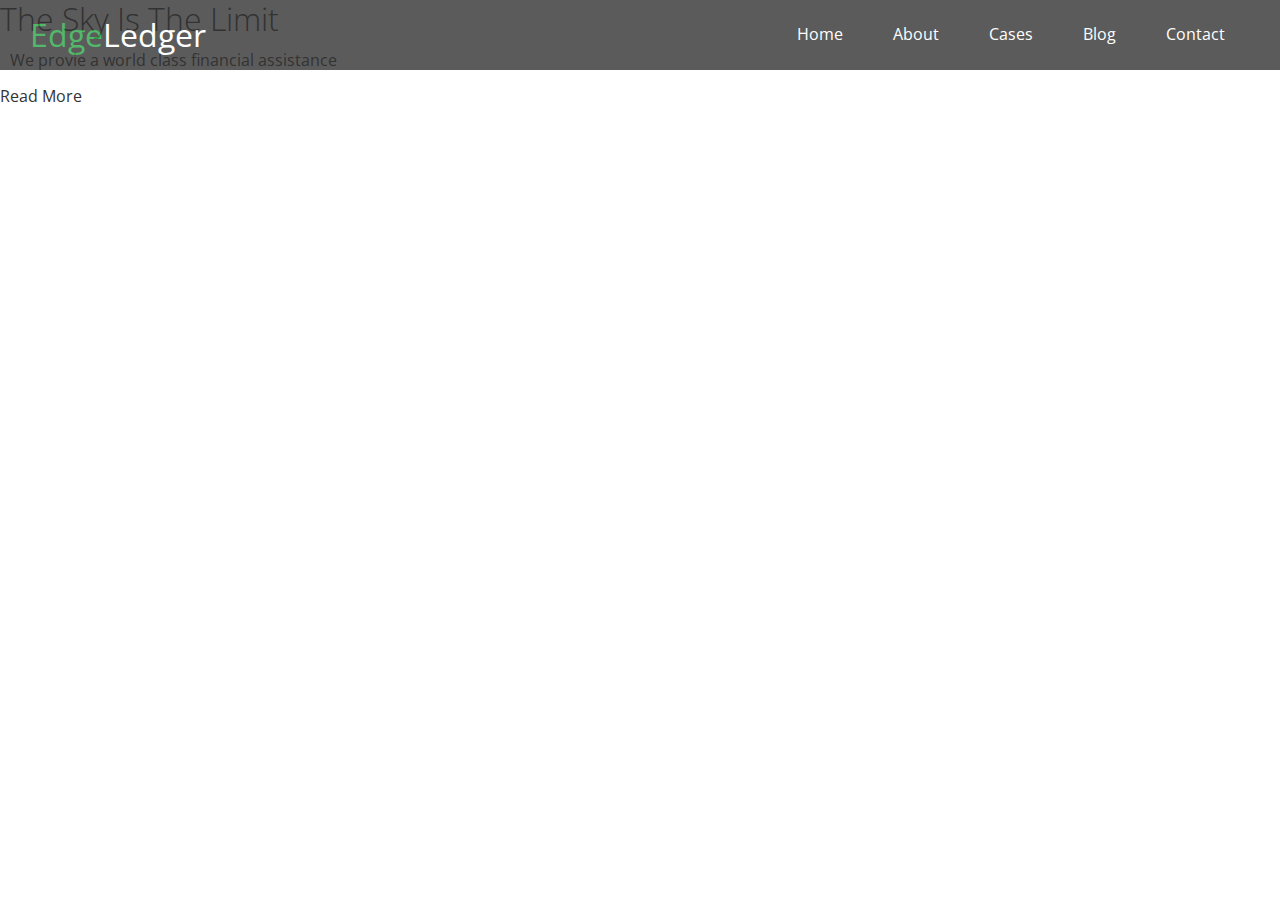
==== index.html @ d7281bcc "adds images and style for navbar" ====
<!DOCTYPE html>
<html lang="en">
  <head>
    <meta charset="UTF-8" />
    <meta name="viewport" content="width=device-width, initial-scale=1.0" />
    <link
      rel="stylesheet"
      href="https://cdnjs.cloudflare.com/ajax/libs/font-awesome/5.13.0/css/all.min.css"
      integrity="sha256-h20CPZ0QyXlBuAw7A+KluUYx/3pK+c7lYEpqLTlxjYQ="
      crossorigin="anonymous"
    />
    <link rel="stylesheet" href="css/utilities.css" />
    <link rel="stylesheet" href="css/style.css" />
    <title>Welcome To EDgeLedger</title>
  </head>
  <body id="home">
    <header class="hero">
      <div id="navbar" class="navbar">
        <h1 class="logo">
          <!-- Using span becuase it's inline elements -->
          <span class="text-primary"><i class="fas fa-book-open"></i> Edge</span
          >Ledger
        </h1>
        <nav>
          <ul>
            <li><a href="#home">Home</a></li>
            <li><a href="#about">About</a></li>
            <li><a href="#cases">Cases</a></li>
            <li><a href="#blog">Blog</a></li>
            <li><a href="#contact">Contact</a></li>
          </ul>
        </nav>
      </div>

      <div class="content">
        <h1>The Sky Is The Limit</h1>
        <p>We provie a world class financial assistance</p>
        <a href="about" class="btn"
          ><i class="fas fas fa-chevron-right"></i> Read More</a
        >
      </div>
    </header>
  </body>
</html>
---- css/utilities.css ----
/* Text Colors */
.text-primary {
  color: #28a745;
}

.text-secondary {
  color: #0284d0;
}
---- css/style.css ----
@import url('https://fonts.googleapis.com/css2?family=Open+Sans:wght@300;400&display=swap');

* {
  box-sizing: border-box;
  margin: 0;
  padding: 0;
}

body {
  font-family: 'Open Sans', sans-serif;
  background: #fff;
  color: #333;
  line-height: 1.6;
}

ul {
  list-style: none;
}

a {
  color: #333;
  text-decoration: none;
}

h1,
h2 {
  font-weight: 300;
  line-height: 1.2;
}

p {
  margin: 10px;
}

img {
  width: 100%;
}

/* Navabr */
.navbar .logo {
  font-weight: 400;
}

#navbar {
  display: flex;
  align-items: center;
  justify-content: space-between;
  position: fixed;
  top: 0;
  width: 100%;
  height: 70px;
  background: #333;
  color: #fff;
  opacity: 0.8;
  padding: 0 30px;
}

#navbar ul {
  display: flex;
  justify-content: space-evenly;
}

#navbar ul li a {
  color: #fff;
  /* Making spaces btween links */
  padding: 10px 20px;
  margin: 0 5px;
}

#navbar ul li a:hover {
  border-bottom: #28a745 2px solid;
}
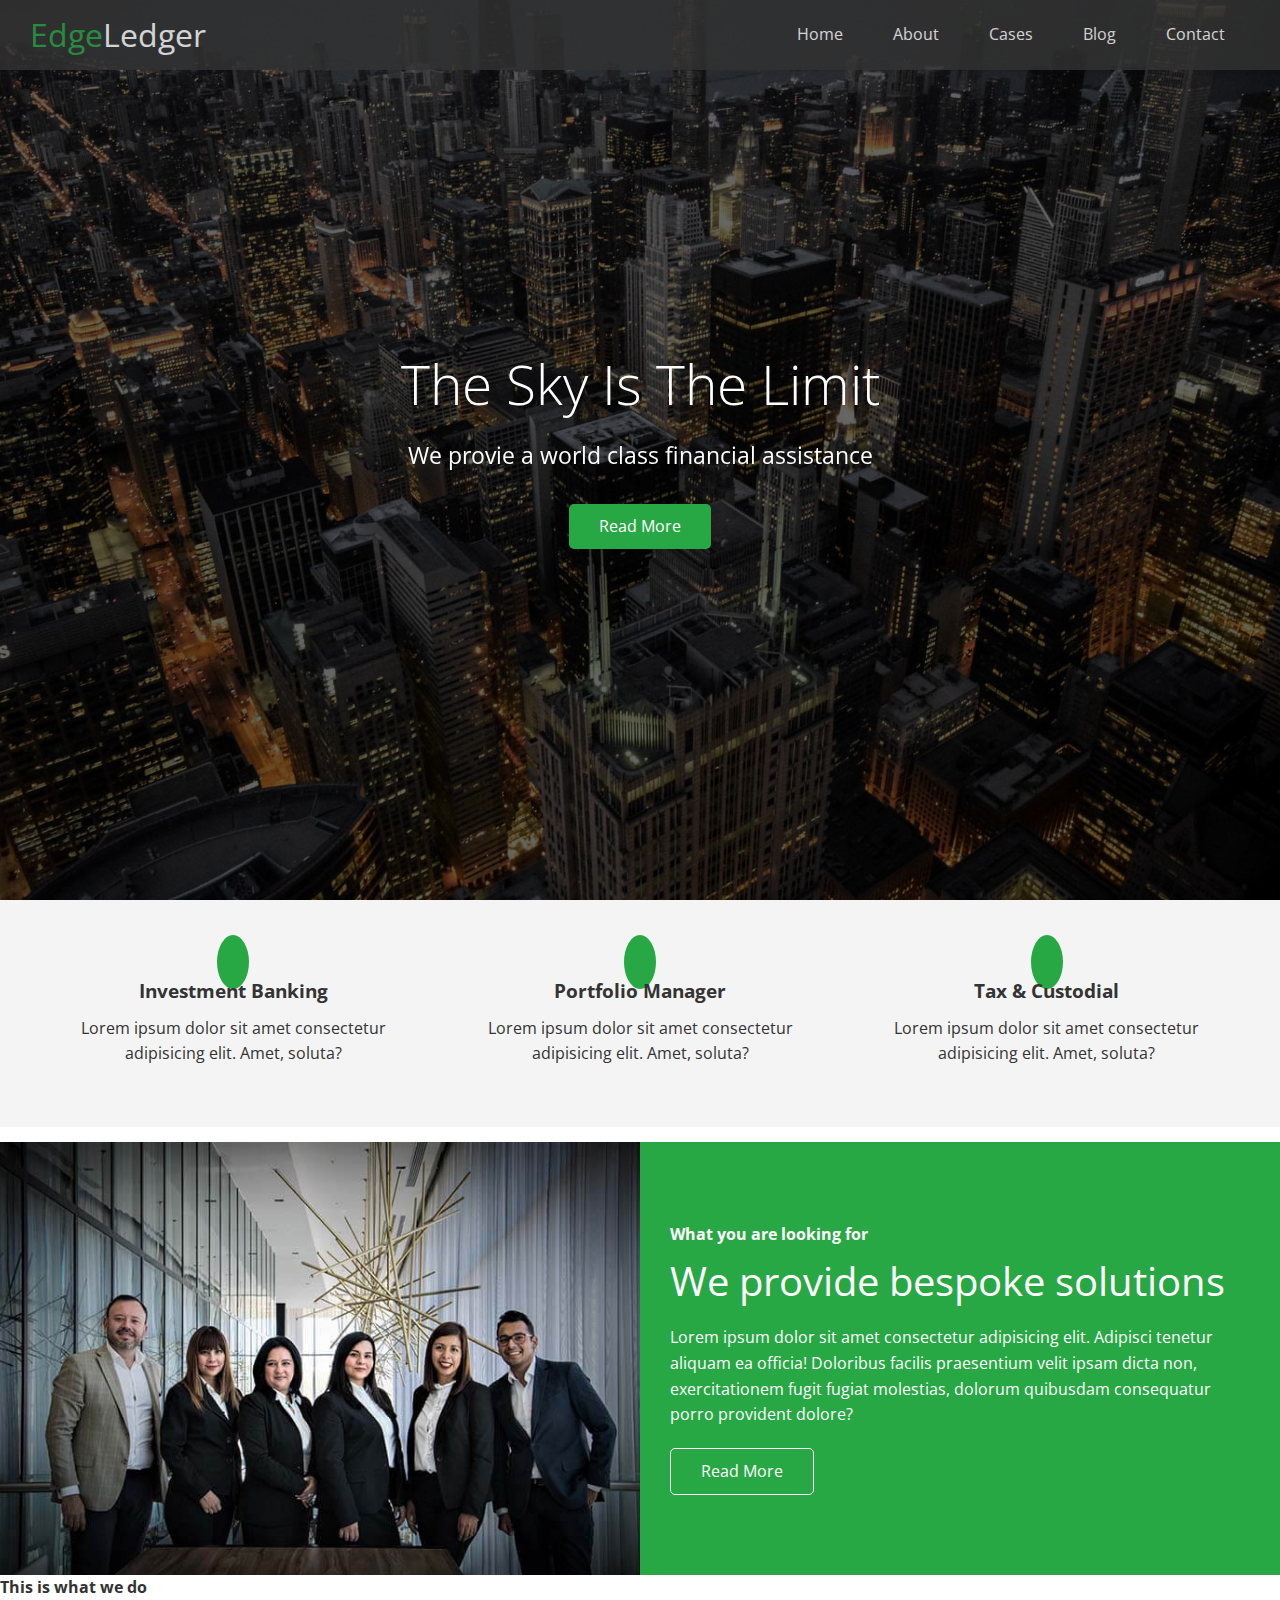
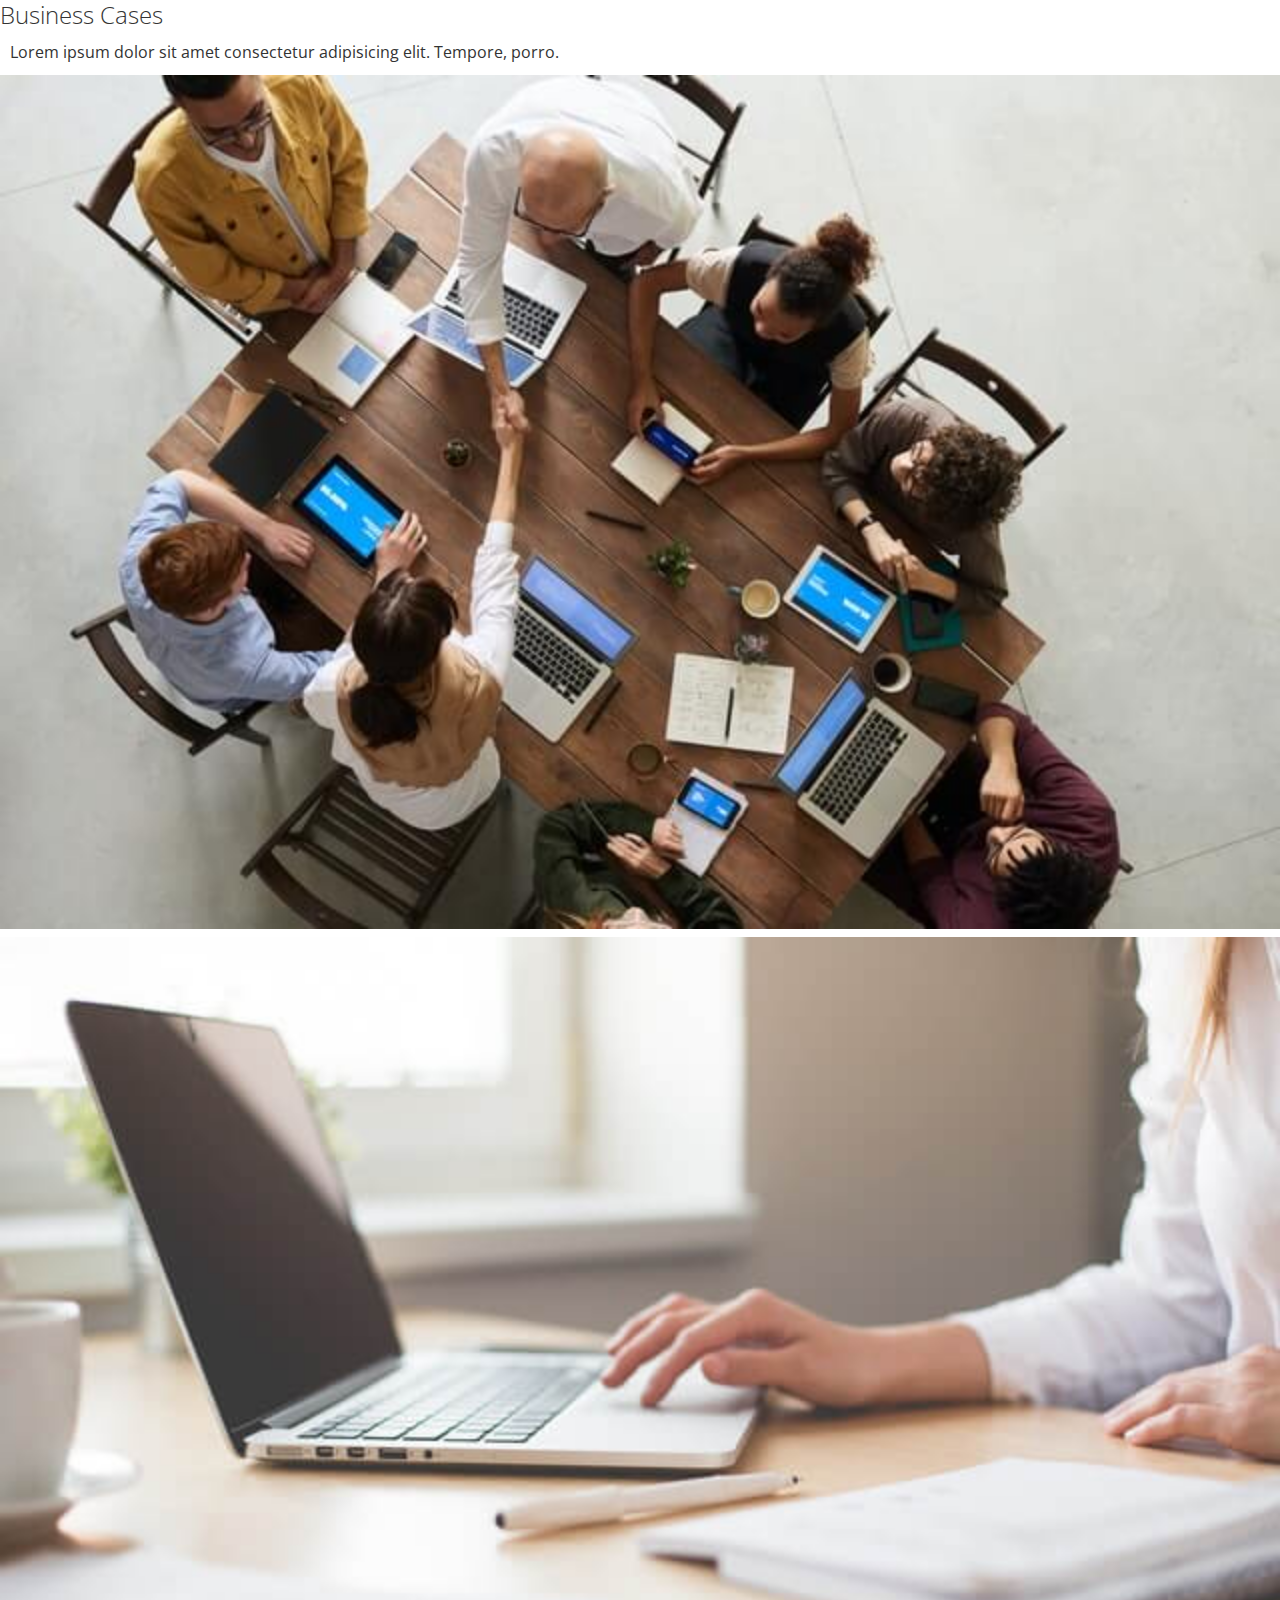
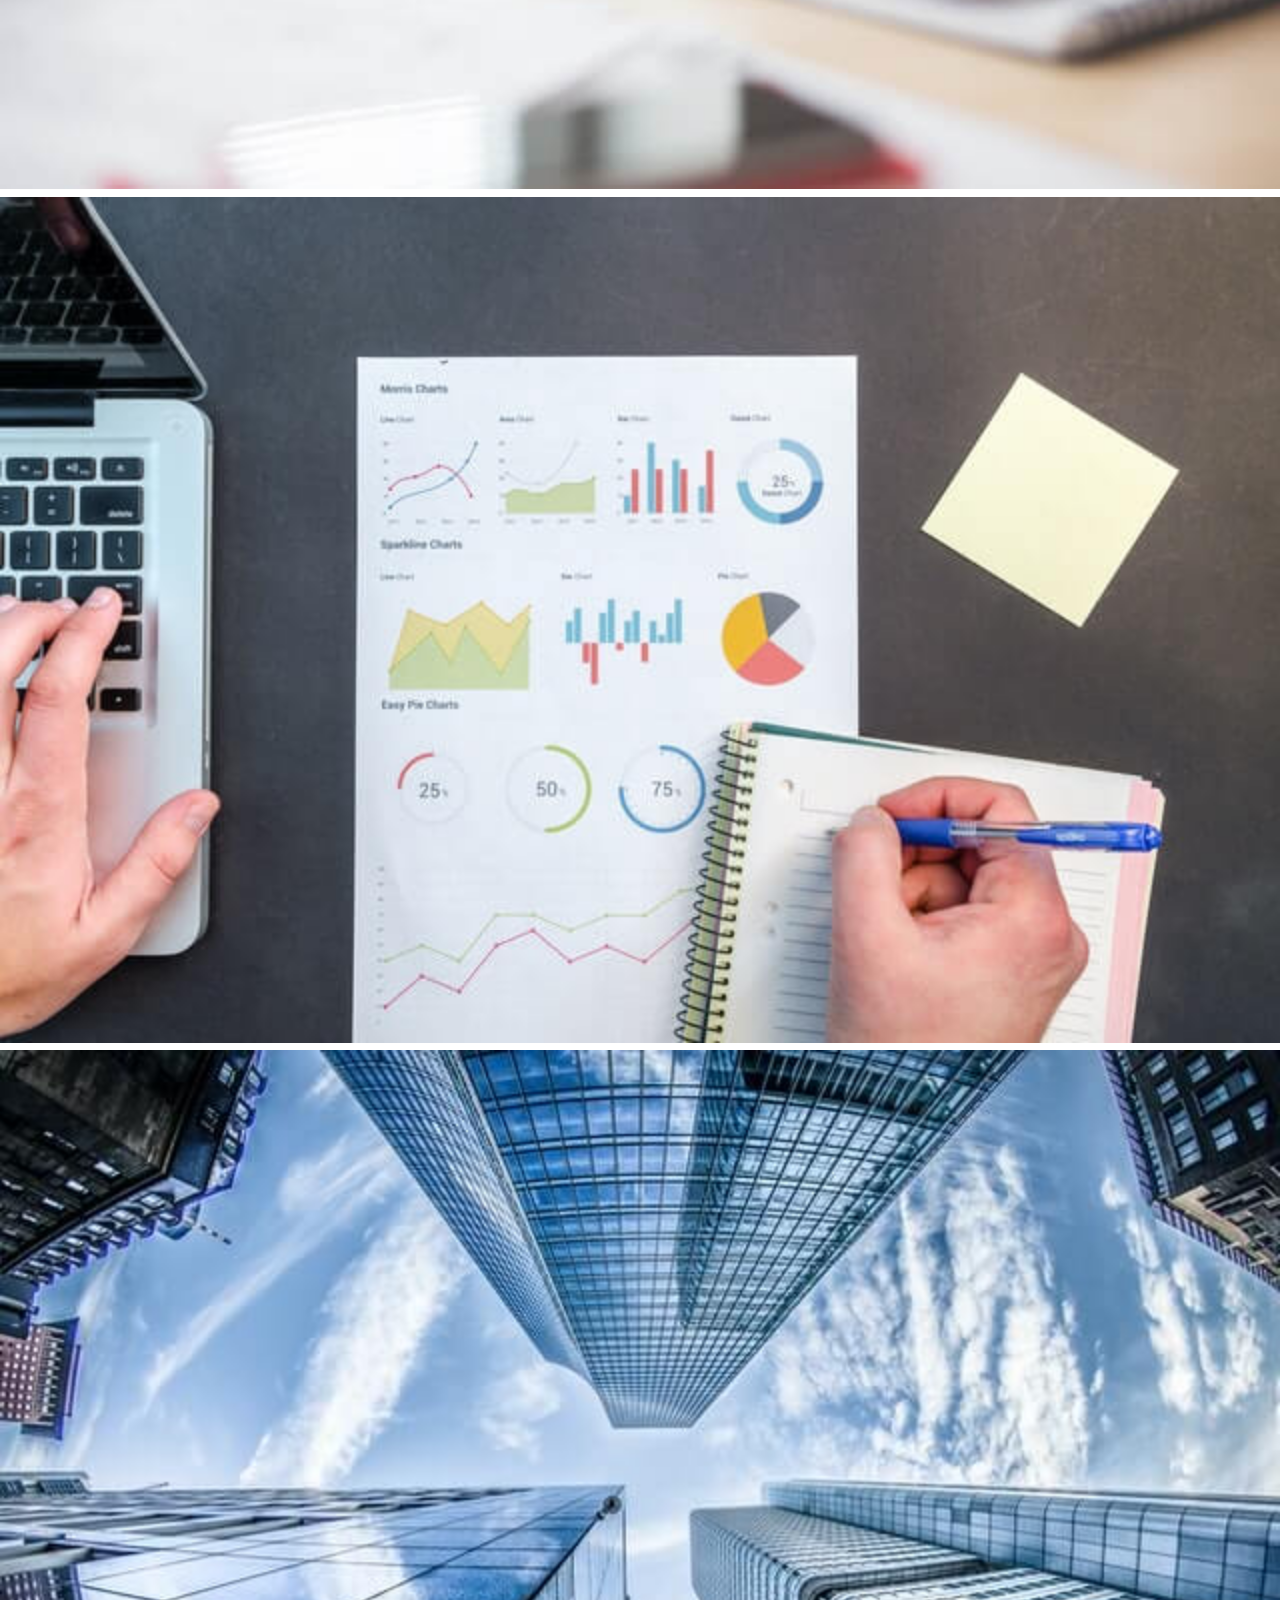
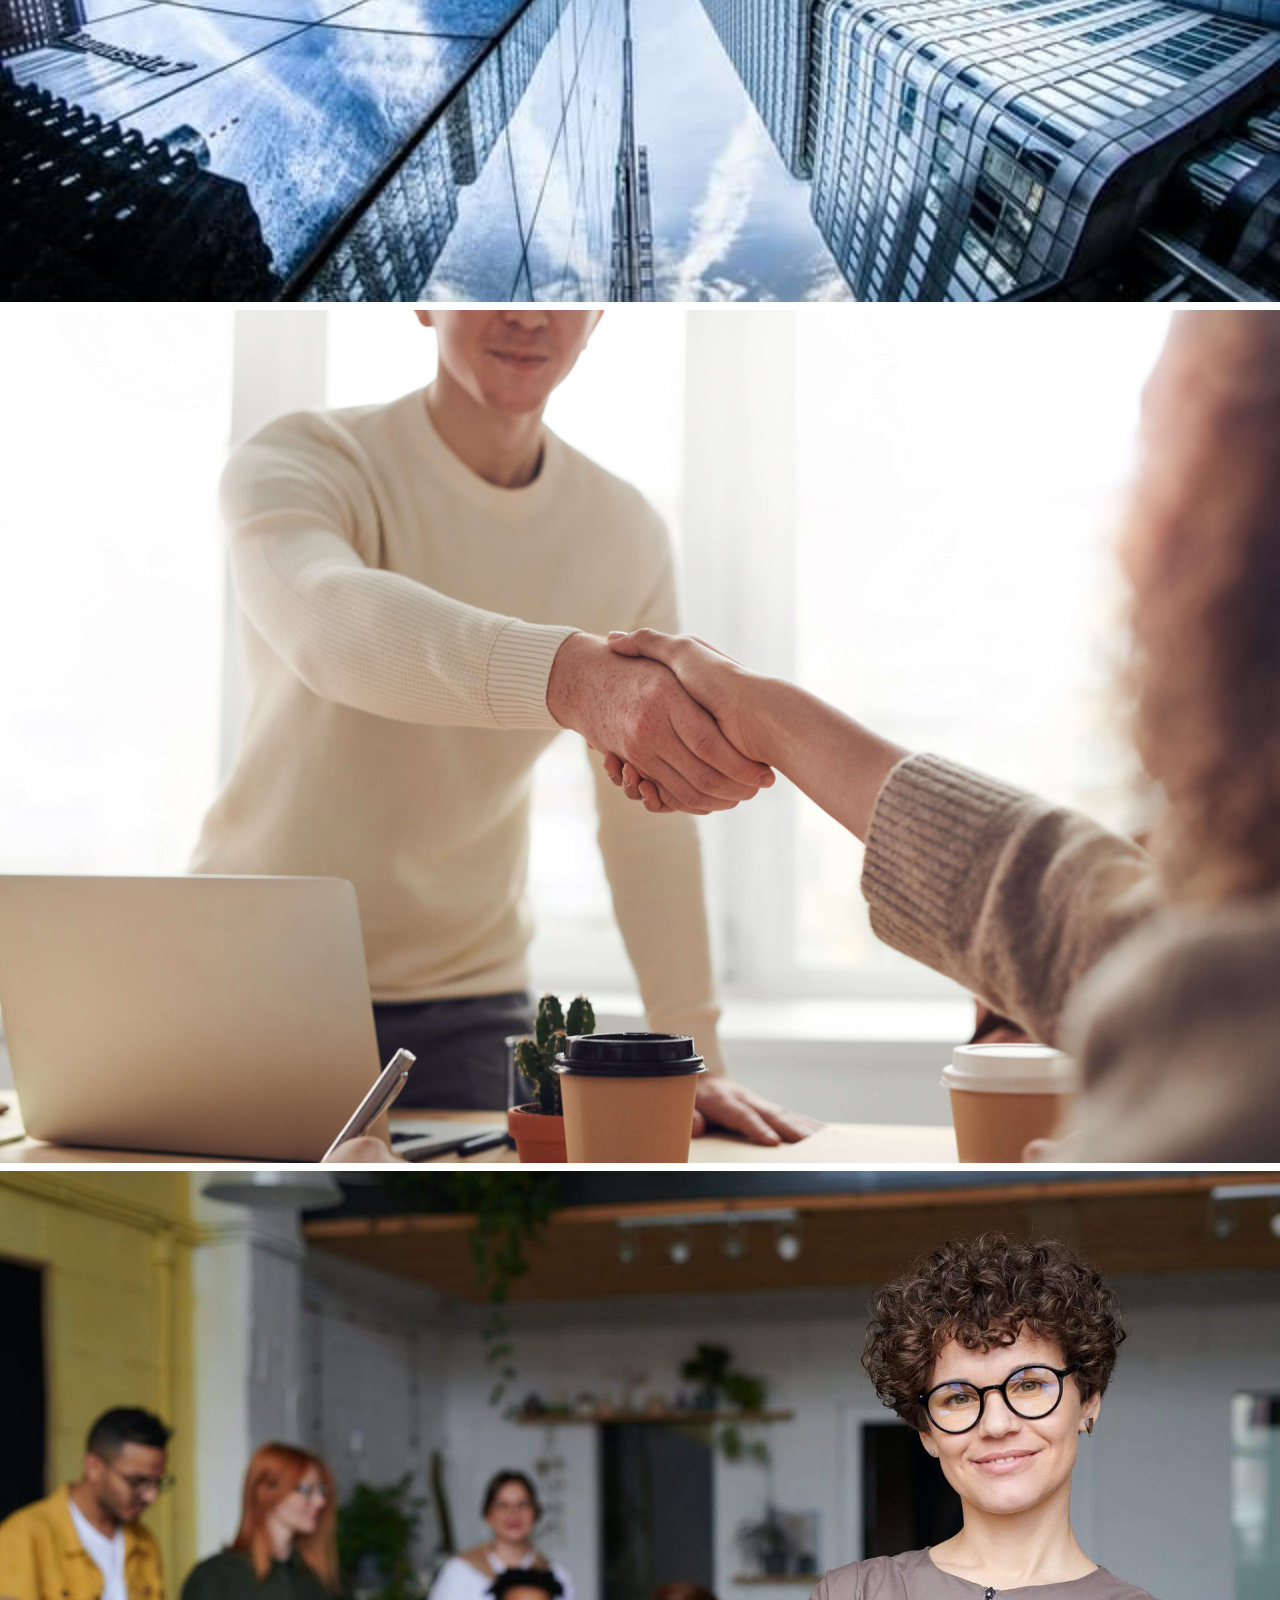
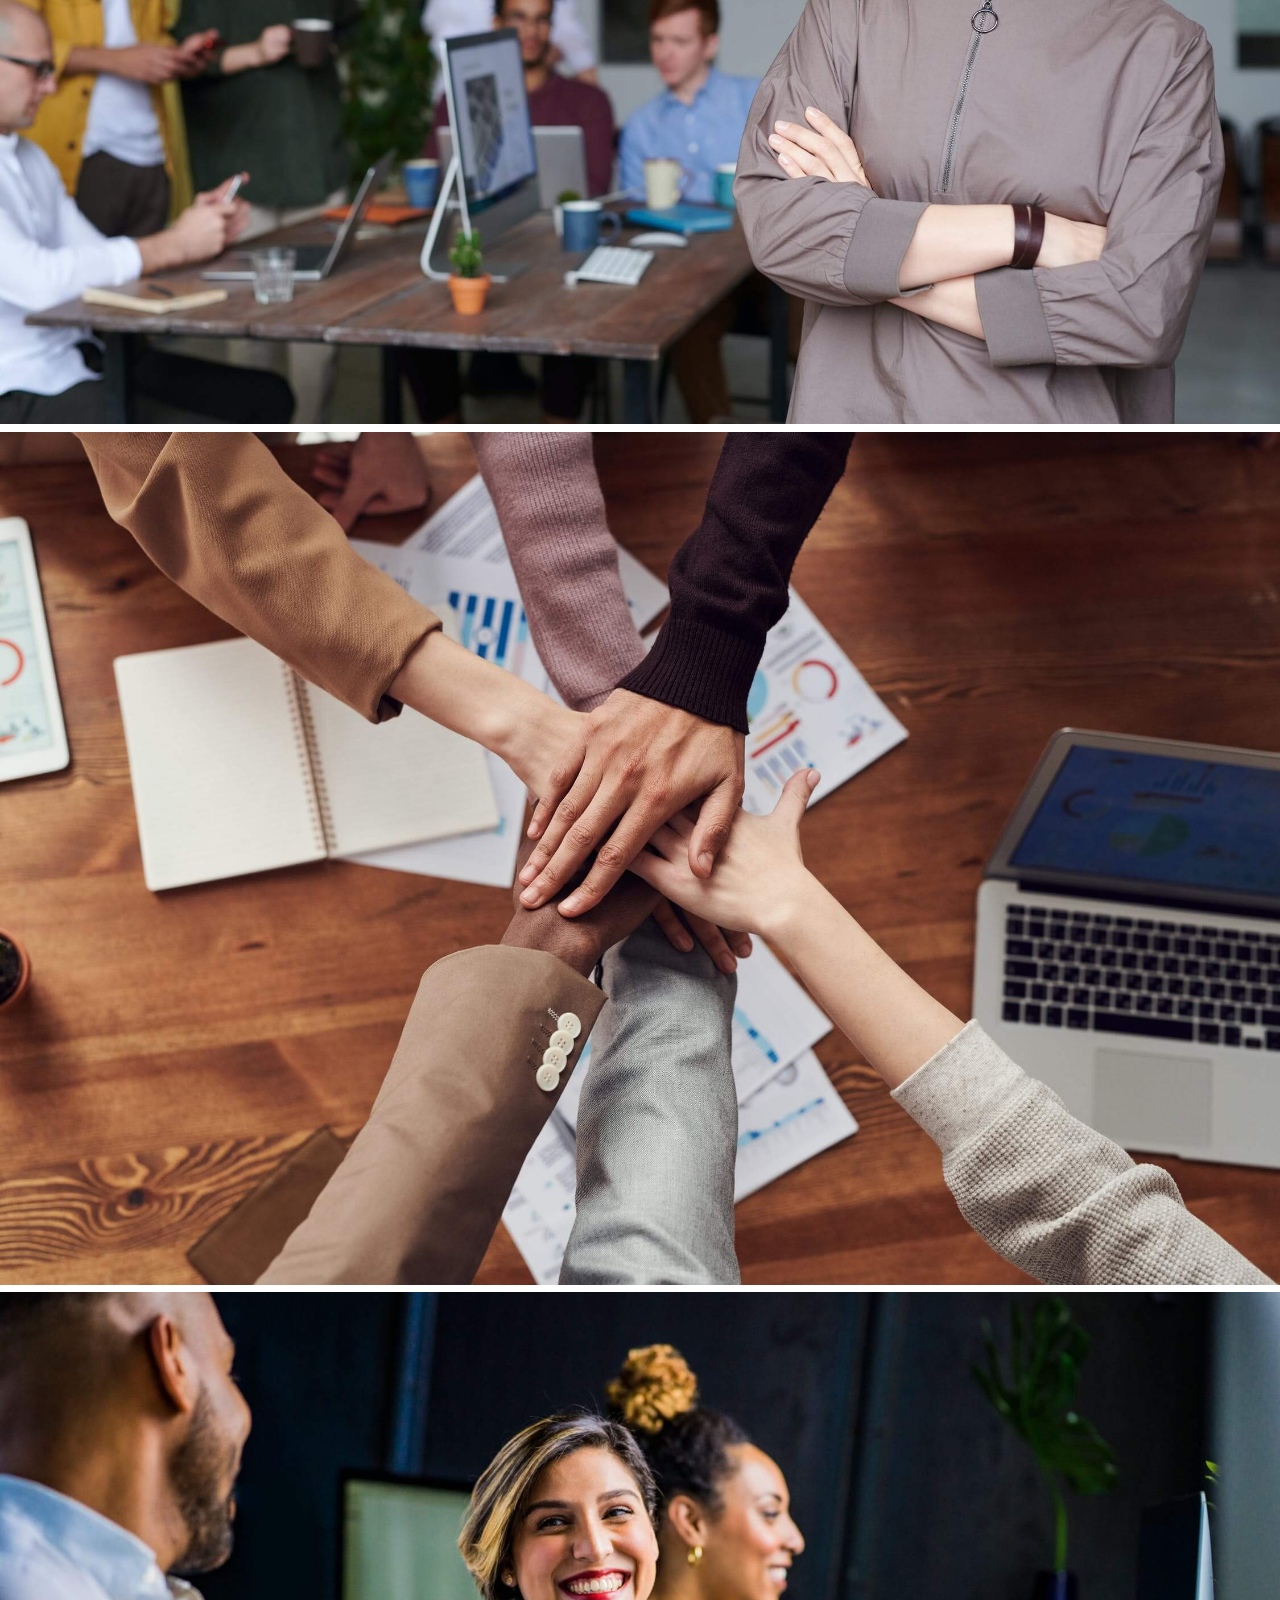
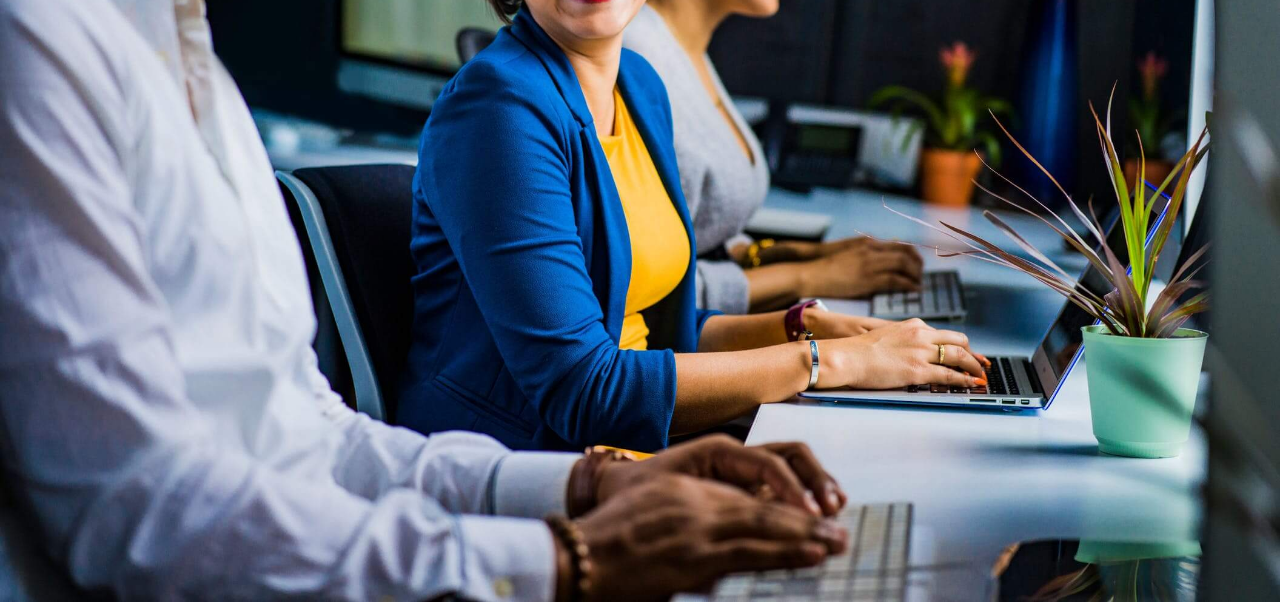
==== commit 92d21209: "adding about and cases sections" ====
--- a/index.html
+++ b/index.html
@@ -40,5 +40,102 @@
         >
       </div>
     </header>
+
+    <main>
+      <!-- About Icons -->
+      <section id="about" class="icons bg-light">
+        <div class="flex-items">
+          <div>
+            <i class="fas fa-university fa-2x"></i>
+            <div>
+              <h3>Investment Banking</h3>
+              <p>
+                Lorem ipsum dolor sit amet consectetur adipisicing elit. Amet,
+                soluta?
+              </p>
+            </div>
+          </div>
+
+          <div>
+            <i class="fas fa-book-reader fa-2x"></i>
+            <div>
+              <h3>Portfolio Manager</h3>
+              <p>
+                Lorem ipsum dolor sit amet consectetur adipisicing elit. Amet,
+                soluta?
+              </p>
+            </div>
+          </div>
+
+          <div>
+            <i class="fas fa-pencil-alt fa-2x"></i>
+            <div>
+              <h3>Tax & Custodial</h3>
+              <p>
+                Lorem ipsum dolor sit amet consectetur adipisicing elit. Amet,
+                soluta?
+              </p>
+            </div>
+          </div>
+        </div>
+      </section>
+
+      <!-- About Solutions -->
+      <section class="solution flex-columns">
+        <div class="row">
+          <div class="column">
+            <div class="column-1">
+              <img src="./images/home/people.jpg" alt="" />
+            </div>
+          </div>
+          <div class="column">
+            <div class="column-2 bg-primary">
+              <h4>What you are looking for</h4>
+              <h2>We provide bespoke solutions</h2>
+              <p>
+                Lorem ipsum dolor sit amet consectetur adipisicing elit.
+                Adipisci tenetur aliquam ea officia! Doloribus facilis
+                praesentium velit ipsam dicta non, exercitationem fugit fugiat
+                molestias, dolorum quibusdam consequatur porro provident dolore?
+              </p>
+              <a href="#" class="btn btn-outline">
+                <i class="fas fa-chevron"></i>
+                Read More
+              </a>
+            </div>
+          </div>
+        </div>
+      </section>
+
+      <!-- Cases -->
+      <section id="cases" class="case flex-grid section-padding">
+        <header class="section-header">
+          <h4>This is what we do</h4>
+          <h2>Business Cases</h2>
+          <p>
+            Lorem ipsum dolor sit amet consectetur adipisicing elit. Tempore,
+            porro.
+          </p>
+        </header>
+        <div class="row">
+          <div class="column">
+            <img src="./images/cases/cases1.jpg" alt="" />
+            <img src="./images/cases/cases2.jpg" alt="" />
+          </div>
+          <div class="column">
+            <img src="./images/cases/cases3.jpg" alt="" />
+            <img src="./images/cases/cases4.jpg" alt="" />
+          </div>
+          <div class="column">
+            <img src="./images/cases/cases5.jpg" alt="" />
+            <img src="./images/cases/cases6.jpg" alt="" />
+          </div>
+          <div class="column">
+            <img src="./images/cases/cases7.jpg" alt="" />
+            <img src="./images/cases/cases8.jpg" alt="" />
+          </div>
+        </div>
+      </section>
+    </main>
   </body>
 </html>
--- a/css/utilities.css
+++ b/css/utilities.css
@@ -5,4 +5,108 @@
 
 .text-secondary {
   color: #0284d0;
+}
+
+/* Button */
+.btn {
+  /* button is inline element. For adding height
+  and width to it need to change to inline-block */
+  display: inline-block;
+  background-color: #28a745;
+  color: #fff;
+  text-decoration: none;
+  border-radius: 5px;
+  cursor: pointer;
+  padding: 10px 30px;
+}
+
+.btn:hover {
+  opacity: 0.9;
+}
+
+.btn-primary,
+.bg-primary {
+  background-color: #28a745;
+  color: #fff;
+}
+.btn-secondary,
+.bg-secondary {
+  background-color: #0284d0;
+  color: #fff;
+}
+.btn-dark,
+.bg-dark {
+  background-color: #333;
+  color: #fff;
+}
+.btn-light,
+.bg-light {
+  background-color: #f4f4f4;
+  color: #333;
+}
+
+.btn-outline {
+  background: transparent;
+  border: 1px solid #fff;
+}
+
+/* Flex items */
+.flex-items {
+  display: flex;
+  align-items: center;
+  justify-content: center;
+  text-align: center;
+  height: 100%;
+}
+
+.flex-items > div {
+  padding: 20px;
+}
+
+/* Flex columns */
+.flex-columns .row {
+  display: flex;
+  flex-direction: row;
+  flex-wrap: wrap;
+  width: 100%;
+}
+
+.flex-columns .column {
+  display: flex;
+  flex-direction: column;
+  flex-basis: 100%;
+  flex: 1;
+}
+
+.flex-columns .column .column-1,
+.flex-columns .column .column-2 {
+  height: 100%;
+}
+
+.flex-columns img {
+  width: 100%;
+  height: 100%;
+  object-fit: cover;
+}
+
+.flex-columns .column .column-2 {
+  display: flex;
+  flex-direction: column;
+  /* Since flex is column, align-itmes has to be horizontal */
+  align-items: flex-start;
+  justify-content: center;
+  padding: 30px;
+}
+
+.flex-columns h2 {
+  font-size: 40px;
+  font-weight: 400;
+}
+
+.flex-columns h4 {
+  margin-bottom: 10px;
+}
+
+.flex-columns p {
+  margin: 20px 0;
 }--- a/css/style.css
+++ b/css/style.css
@@ -70,3 +70,78 @@
 #navbar ul li a:hover {
   border-bottom: #28a745 2px solid;
 }
+
+/* Header */
+.hero {
+  background: url('../images/home/showcase.jpg') no-repeat center center/cover;
+  /* Becuse of overlay we need to set a postion as relative */
+  height: 100vh;
+  position: relative;
+  color: #fff;
+}
+
+.hero .content {
+  display: flex;
+  flex-direction: column;
+  align-items: center;
+  /* To center content on main axis we need to set height first */
+  height: 100%;
+  justify-content: center;
+  text-align: center;
+  padding: 0 20px;
+}
+
+.hero .content h1 {
+  font-size: 55px;
+}
+
+.hero .content p {
+  font-size: 23px;
+  max-width: 600px;
+  margin: 20px 0 30px;
+}
+
+/* Overlay */
+.hero .content::before {
+  /* We need content to overlay
+  here we srt content as empty */
+  content: '';
+  /* For overlay its position is absolute becuase
+  its parenrt's (.hero) position is relative */
+  position: absolute;
+  top: 0;
+  left: 0;
+  /* It needs width which and height which is
+   related to width and height of its parent */
+  width: 100%;
+  height: 100%;
+  /* to make it transparent we need to use rgrba 
+  for background */
+  background: rgba(0, 0, 0, 0.6);
+}
+
+.hero * {
+  /* To make everything on top of overlay */
+  z-index: 10;
+}
+
+/* Icons */
+.icons {
+  padding: 30px;
+  margin-bottom: 15px;
+}
+
+.icons h3 {
+  font-size: bold;
+}
+
+.icons i {
+  background-color: #28a745;
+  color: #fff;
+  /* Padding is changing a size of icon */
+  padding: 1rem;
+  border-radius: 50%;
+  margin-bottom: 15px;
+}
+
+
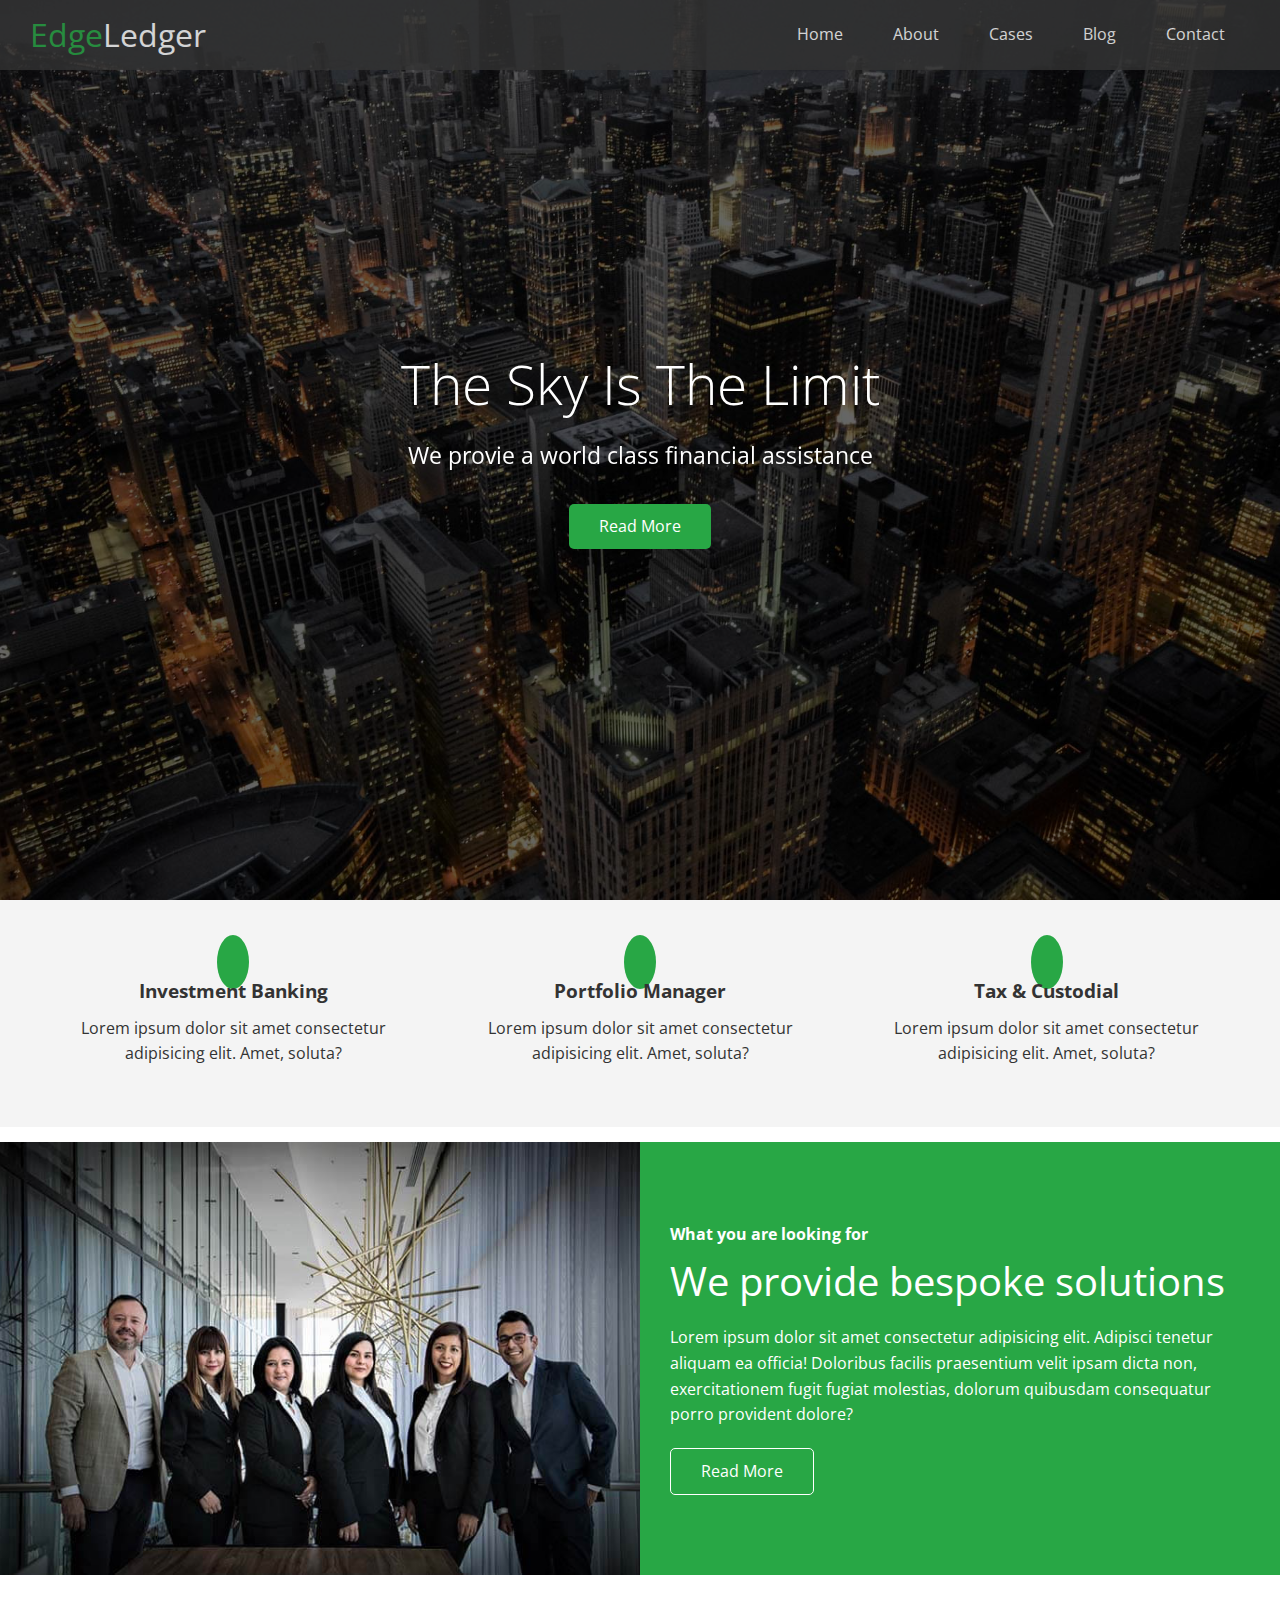
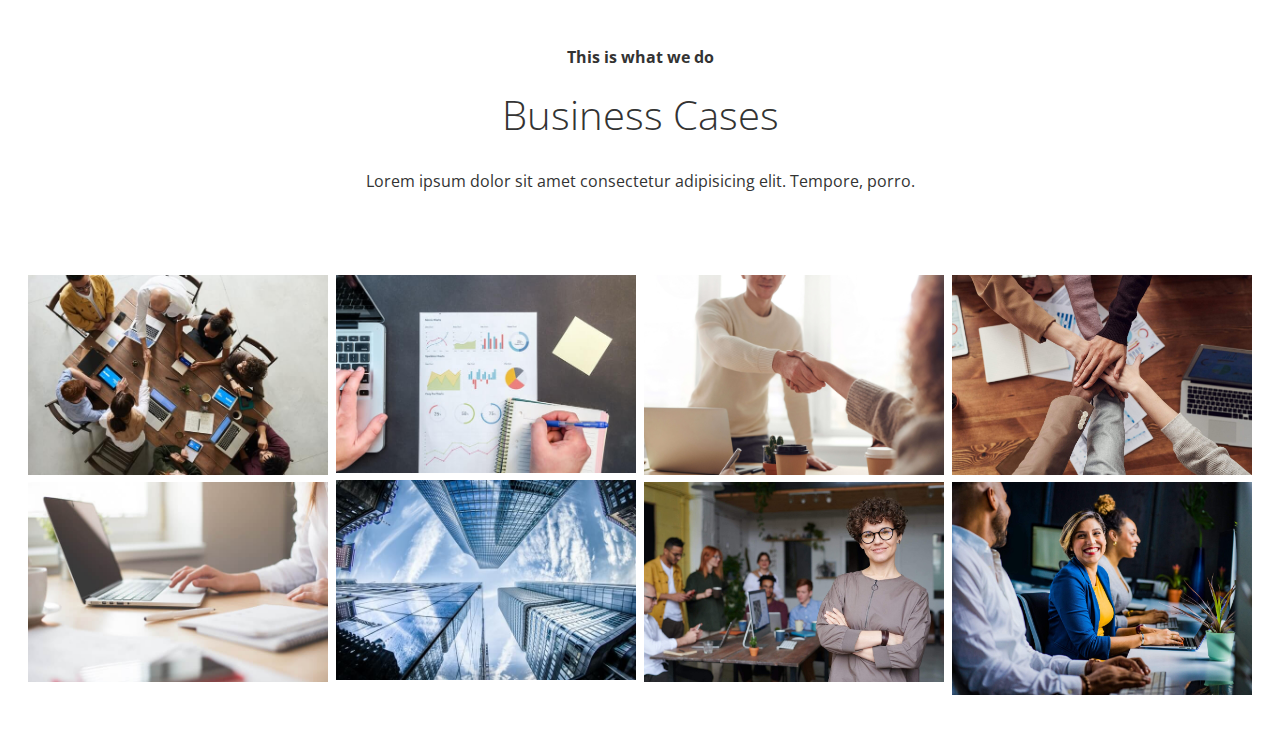
==== commit 72baf396: "adding style and utilities" ====
--- a/index.html
+++ b/index.html
@@ -108,7 +108,7 @@
       </section>
 
       <!-- Cases -->
-      <section id="cases" class="case flex-grid section-padding">
+      <section id="cases" class="cases flex-grid section-padding">
         <header class="section-header">
           <h4>This is what we do</h4>
           <h2>Business Cases</h2>
--- a/css/utilities.css
+++ b/css/utilities.css
@@ -109,4 +109,40 @@
 
 .flex-columns p {
   margin: 20px 0;
-}+}
+
+/* Section header */
+.section-header {
+  display: flex;
+  flex-direction: column;
+  justify-content: center;
+  align-items: center;
+  text-align: center;
+  padding: 30px;
+  margin: 20px 20px 40px;
+}
+
+
+.section-header h2 {
+  font-size: 40px;
+  margin: 20px 0;
+}
+
+.section-padding {
+  padding: 20px 20px 40px;
+}
+
+/* Flex grid */
+.flex-grid .row {
+  display: flex;
+  flex-direction: row;
+  flex-wrap: wrap;
+  padding: 0 4px;
+}
+
+.flex-grid .column {
+  flex: 25%;
+  /* for safety */
+  max-width: 25%;
+  padding: 0 4px;
+}
--- a/css/style.css
+++ b/css/style.css
@@ -144,4 +144,6 @@
   margin-bottom: 15px;
 }
 
-
+.cases img:hover {
+  opacity: 0.7;
+}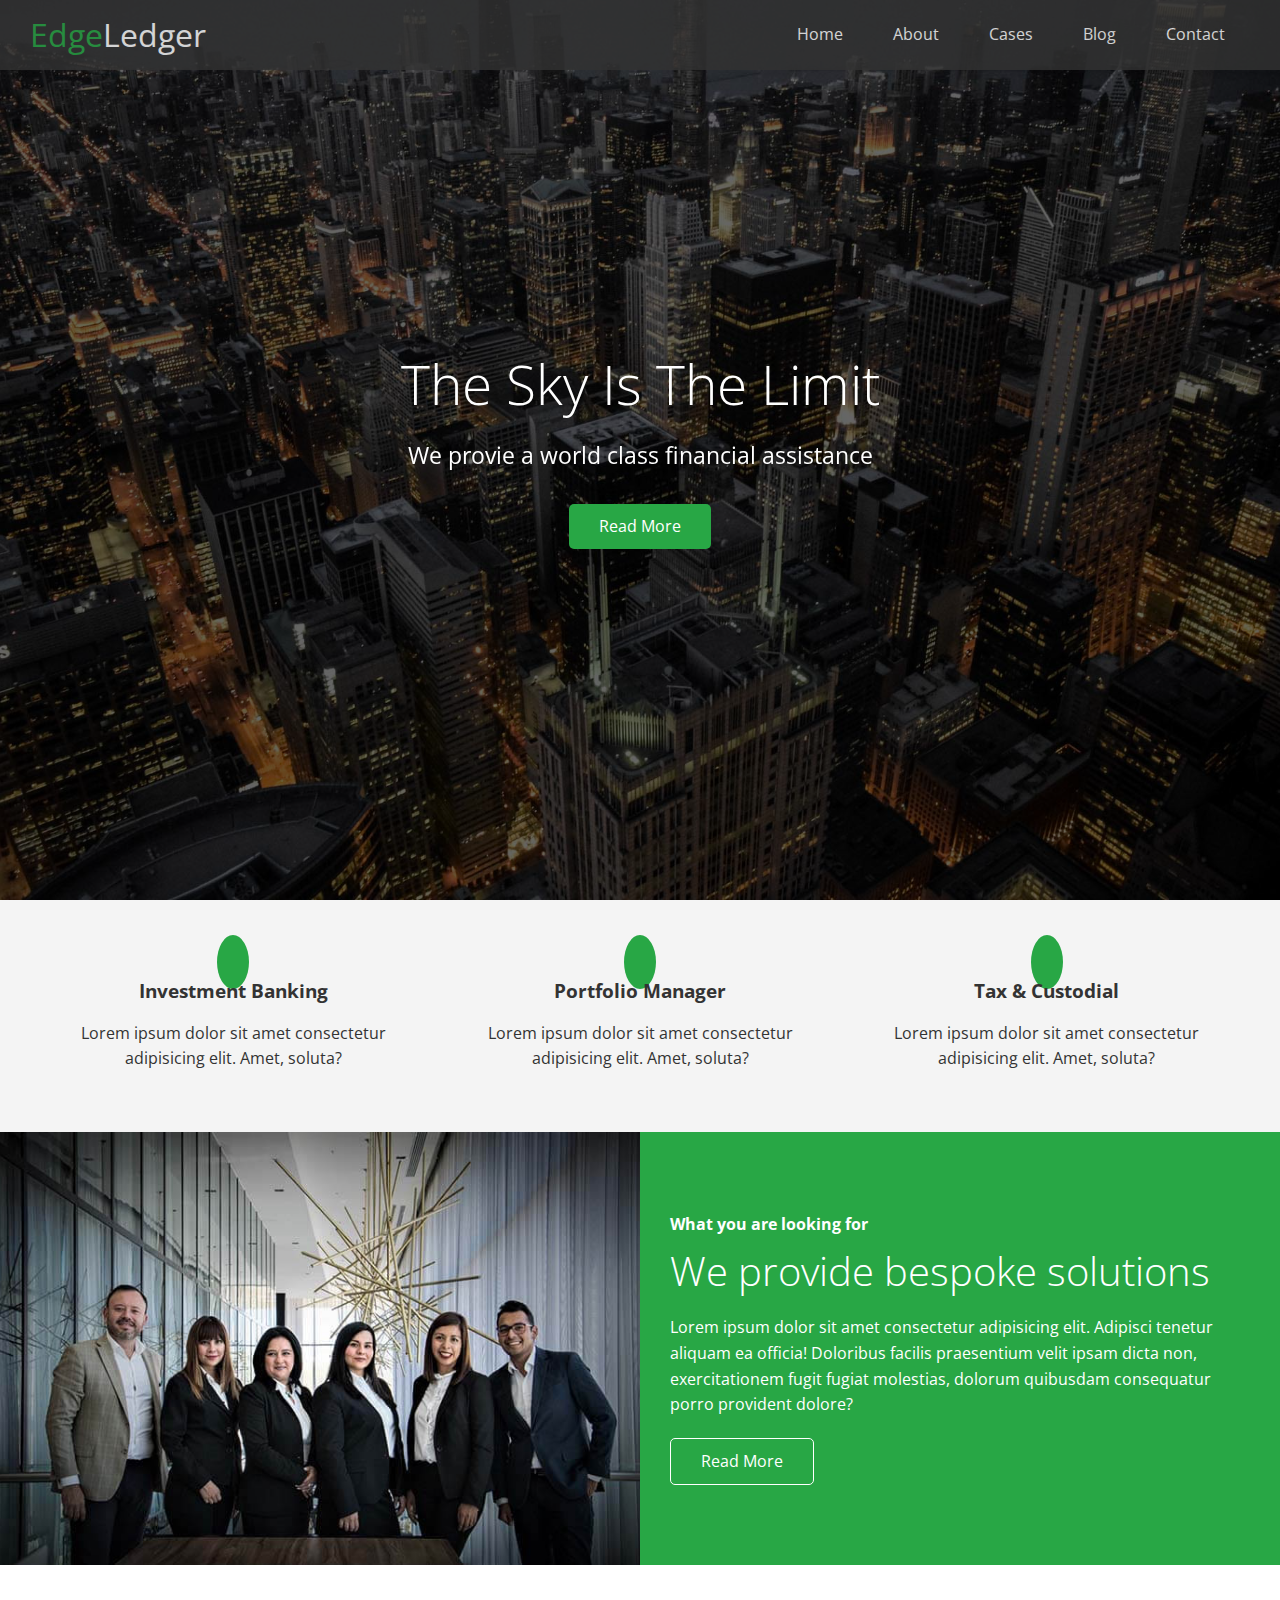
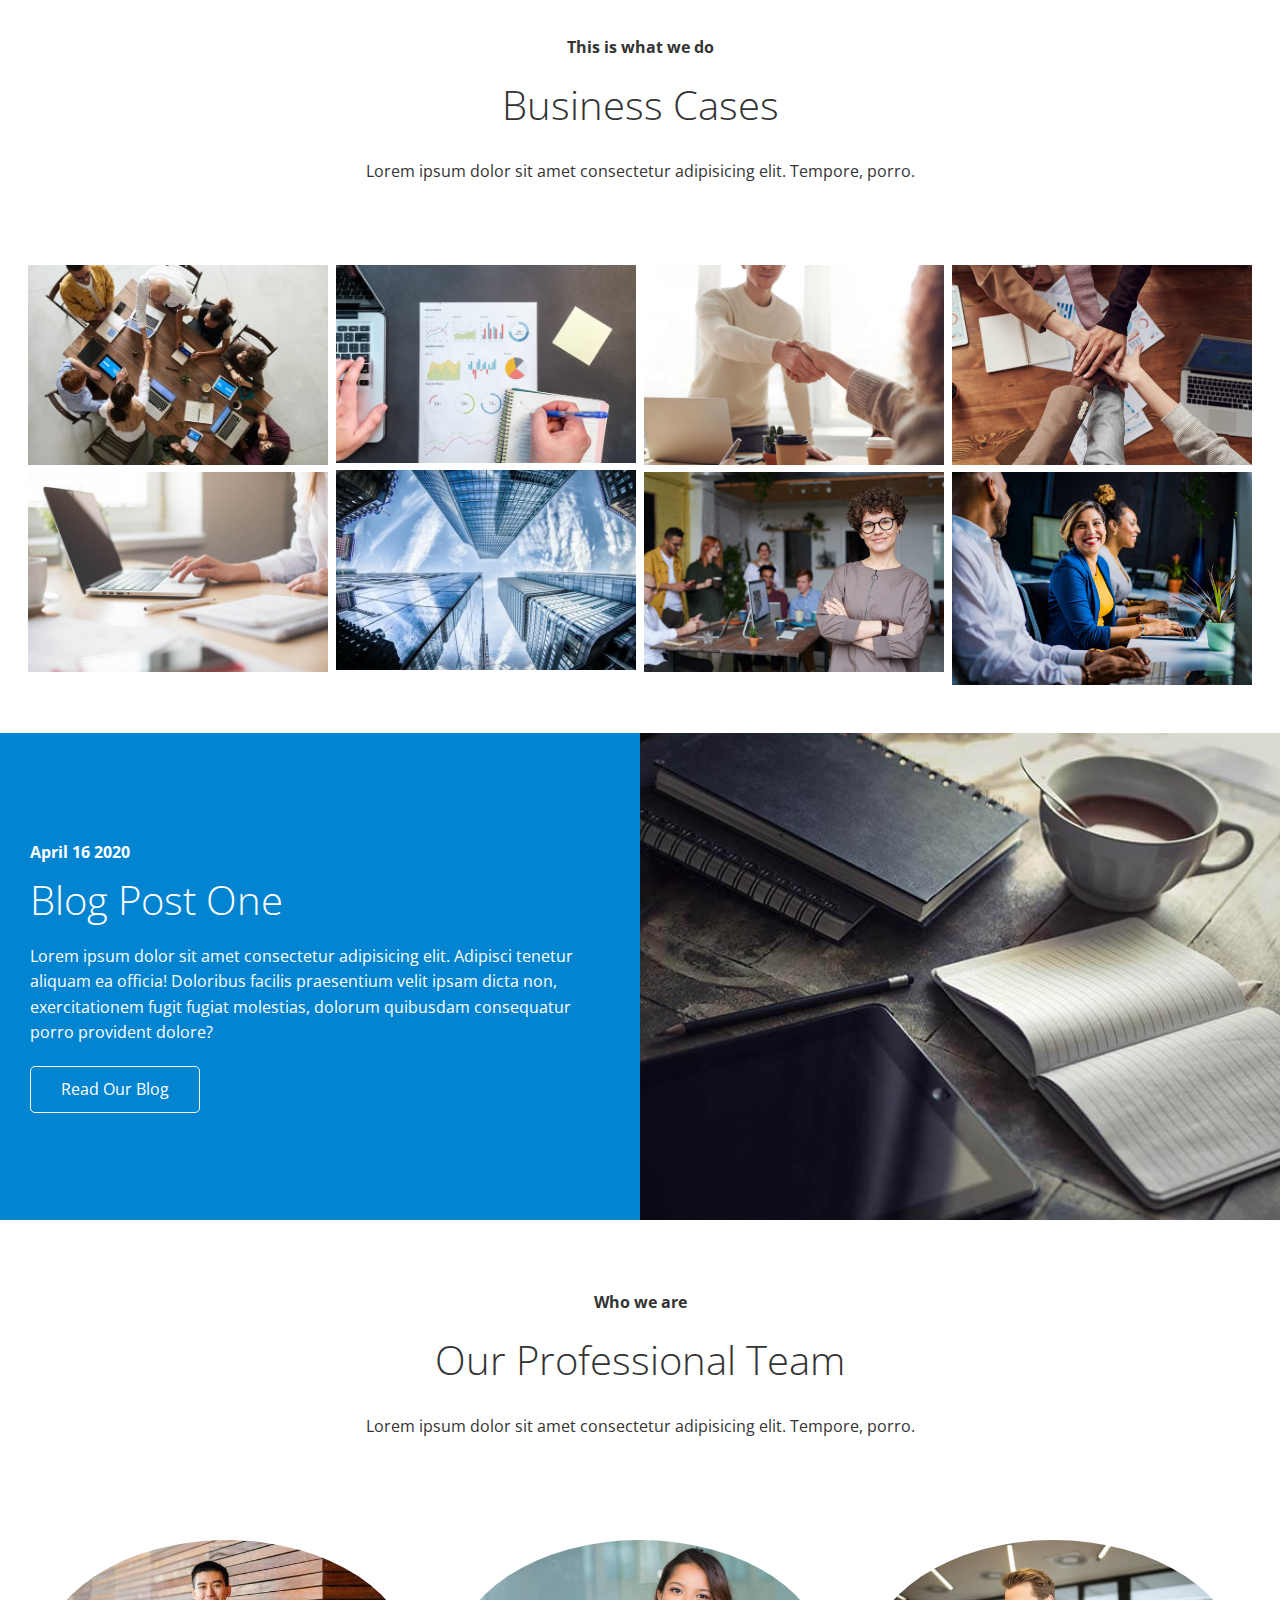
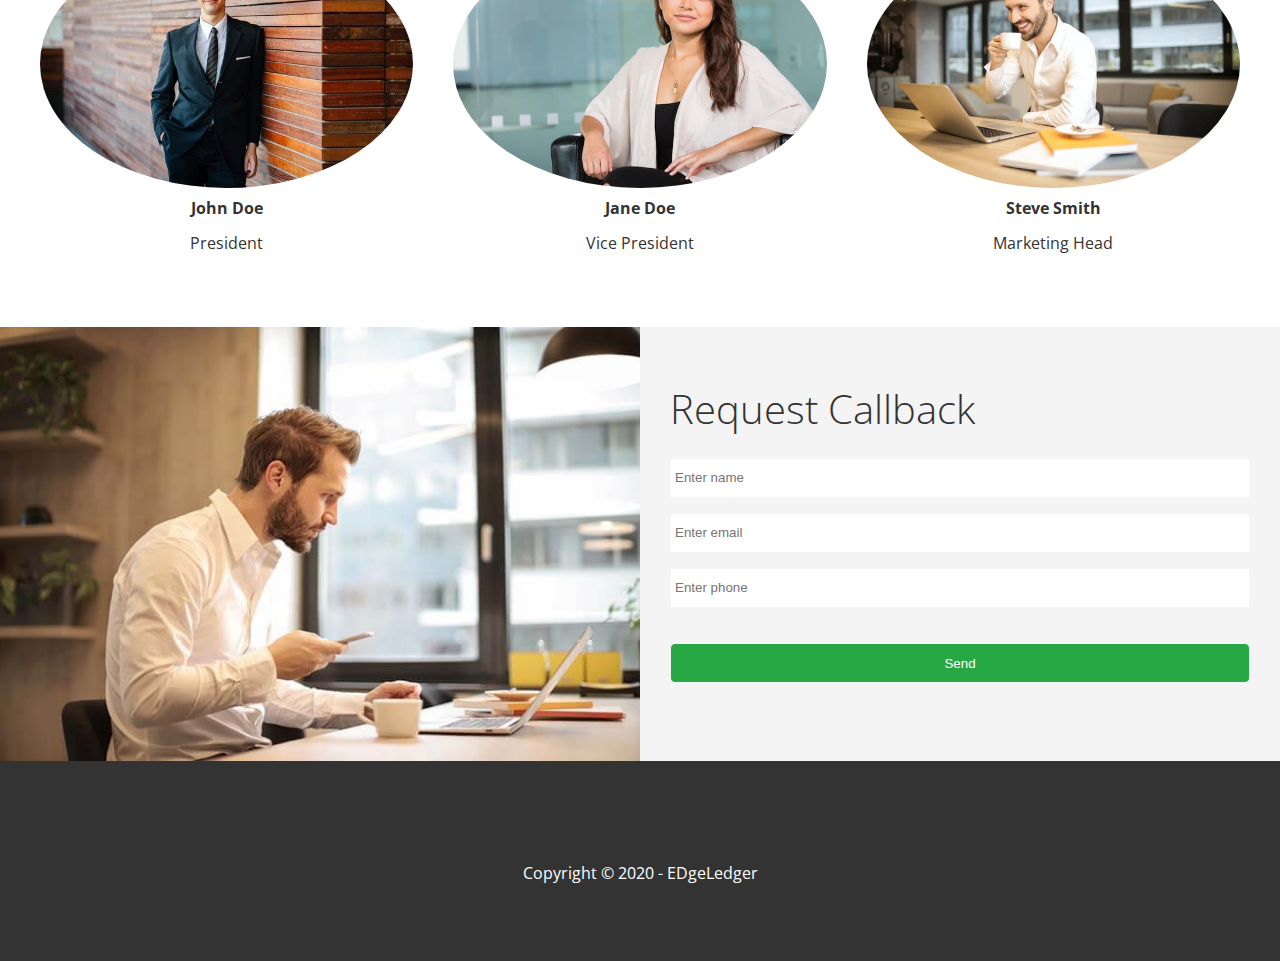
==== commit f0207ff0: "inner pages" ====
--- a/index.html
+++ b/index.html
@@ -13,6 +13,7 @@
     <link rel="stylesheet" href="css/style.css" />
     <title>Welcome To EDgeLedger</title>
   </head>
+  <!-- Adding id becuase We have Home menu -->
   <body id="home">
     <header class="hero">
       <div id="navbar" class="navbar">
@@ -43,6 +44,7 @@
 
     <main>
       <!-- About Icons -->
+      <!-- Adding id becuase We have About menu -->
       <section id="about" class="icons bg-light">
         <div class="flex-items">
           <div>
@@ -108,6 +110,7 @@
       </section>
 
       <!-- Cases -->
+      <!-- Adding id becuase we have Cases menu -->
       <section id="cases" class="cases flex-grid section-padding">
         <header class="section-header">
           <h4>This is what we do</h4>
@@ -136,6 +139,129 @@
           </div>
         </div>
       </section>
+
+      <!-- Blog -->
+      <!-- Want image on right side compare to About Solution,
+      therefor adding calss='flex-reverse' -->
+      <!-- Adding id becuase we have Blog menu -->
+      <section id="blog" class="blog flex-columns flex-reverse">
+        <div class="row">
+          <div class="column">
+            <div class="column-1">
+              <img src="./images/home/blog.jpg" alt="" />
+            </div>
+          </div>
+          <div class="column">
+            <div class="column-2 bg-secondary">
+              <h4>April 16 2020</h4>
+              <h2>Blog Post One</h2>
+              <p>
+                Lorem ipsum dolor sit amet consectetur adipisicing elit.
+                Adipisci tenetur aliquam ea officia! Doloribus facilis
+                praesentium velit ipsam dicta non, exercitationem fugit fugiat
+                molestias, dolorum quibusdam consequatur porro provident dolore?
+              </p>
+              <a href="blog.html" class="btn btn-outline">
+                <i class="fas fa-chevron"></i>
+                Read Our Blog
+              </a>
+            </div>
+          </div>
+        </div>
+      </section>
+
+      <!-- Team -->
+      <!-- Even we don't have Team menu
+      we decide to add id -->
+      <section id="team" class="team section-padding">
+        <header class="section-header">
+          <h4>Who we are</h4>
+          <h2>Our Professional Team</h2>
+          <p>
+            Lorem ipsum dolor sit amet consectetur adipisicing elit. Tempore,
+            porro.
+          </p>
+        </header>
+        <div class="flex-items">
+          <div>
+            <img src="./images/team/person1.jpg" alt="" />
+            <h4>John Doe</h4>
+            <p>President</p>
+          </div>
+          <div>
+            <img src="./images/team/person2.jpg" alt="" />
+            <h4>Jane Doe</h4>
+            <p>Vice President</p>
+          </div>
+          <div>
+            <img src="./images/team/person3.jpg" alt="" />
+            <h4>Steve Smith</h4>
+            <p>Marketing Head</p>
+          </div>
+        </div>
+      </section>
+
+      <!-- Contact -->
+      <!-- Adding id because we have Contact menu -->
+      <section id="contact" class="contact flex-columns">
+        <div class="row">
+          <div class="column">
+            <div class="column-1">
+              <img src="./images/home/contact.jpg" alt="" />
+            </div>
+          </div>
+
+          <div class="column">
+            <div class="column-2 bg-light">
+              <h2>Request Callback</h2>
+
+              <form action="" class="callbakc-form">
+                <div class="form-control">
+                  <label for="name"></label>
+                  <input
+                    type="text"
+                    name="name"
+                    id="name"
+                    placeholder="Enter name"
+                  />
+                </div>
+
+                <div class="form-control">
+                  <label for="email"></label>
+                  <input
+                    type="email"
+                    name="email"
+                    id="email"
+                    placeholder="Enter email"
+                  />
+                </div>
+
+                <div class="form-control">
+                  <label for="phone"></label>
+                  <input
+                    type="text"
+                    name="phone"
+                    id="phone"
+                    placeholder="Enter phone"
+                  />
+                </div>
+
+                <input type="submit" value="Send" id="submit" class="btn" />
+              </form>
+            </div>
+          </div>
+        </div>
+      </section>
     </main>
+
+    <footer class="footer bg-dark">
+      <div class="social">
+        <a href="#"><i class="fab fa-facebook fa-2x"></i></a>
+        <a href="#"><i class="fab fa-twitter fa-2x"></i></a>
+        <a href="#"><i class="fab fa-youtube fa-2x"></i></a>
+        <a href="#"><i class="fab fa-linkedin fa-2x"></i></a>
+      </div>
+      <p>Copyright &copy; 2020 - EDgeLedger</p>
+    </footer>
   </body>
 </html>
--- a/css/utilities.css
+++ b/css/utilities.css
@@ -64,6 +64,10 @@
 }
 
 /* Flex columns */
+.flex-columns.flex-reverse .row {
+  flex-direction: row-reverse;
+}
+
 .flex-columns .row {
   display: flex;
   flex-direction: row;
@@ -100,7 +104,7 @@
 
 .flex-columns h2 {
   font-size: 40px;
-  font-weight: 400;
+  font-weight: 100;
 }
 
 .flex-columns h4 {
@@ -121,7 +125,6 @@
   padding: 30px;
   margin: 20px 20px 40px;
 }
-
 
 .section-header h2 {
   font-size: 40px;
@@ -146,3 +149,37 @@
   max-width: 25%;
   padding: 0 4px;
 }
+
+/* Callback From */
+.callbakc-form {
+  width: 100%;
+  padding: 20px 0;
+}
+
+.callbakc-form label {
+  display: block;
+  margin-bottom: 5px;
+}
+
+.callbakc-form .form-control {
+  margin-bottom: 15px;
+}
+
+.callbakc-form input {
+  width: 100%;
+  padding: 4px;
+  height: 40px;
+  border: #f5f5f5 1px solid;
+}
+
+/* Get rid of blue border when click in the input box */
+.callbakc-form input:focus {
+  outline-color: #28a745;
+}
+
+
+.callbakc-form .btn {
+  padding: 12px 0;
+  /* push button down */
+  margin-top: 20px;
+}
--- a/css/style.css
+++ b/css/style.css
@@ -41,7 +41,7 @@
   font-weight: 400;
 }
 
-#navbar {
+.navbar {
   display: flex;
   align-items: center;
   justify-content: space-between;
@@ -55,19 +55,18 @@
   padding: 0 30px;
 }
 
-#navbar ul {
-  display: flex;
-  justify-content: space-evenly;
-}
-
-#navbar ul li a {
+.navbar ul {
+  display: flex;
+}
+
+.navbar ul li a {
   color: #fff;
   /* Making spaces btween links */
   padding: 10px 20px;
   margin: 0 5px;
 }
 
-#navbar ul li a:hover {
+.navbar ul li a:hover {
   border-bottom: #28a745 2px solid;
 }
 
@@ -125,14 +124,19 @@
   z-index: 10;
 }
 
+.hero.blog {
+  background: url('../images/home/blog.jpg') no-repeat center center/cover;
+  height: 30vh;
+}
+
 /* Icons */
 .icons {
   padding: 30px;
+}
+
+.icons h3 {
+  font-weight: bold;
   margin-bottom: 15px;
-}
-
-.icons h3 {
-  font-size: bold;
 }
 
 .icons i {
@@ -146,4 +150,85 @@
 
 .cases img:hover {
   opacity: 0.7;
-}+}
+
+.team img {
+  border-radius: 50%;
+}
+
+/* Post */
+.post {
+  padding: 50px 30px;
+}
+
+.post h2 {
+  font-size: 40px;
+  margin-bottom: 20px;
+  padding-bottom: 10px;
+  border-bottom: #ccc solid 1px;
+}
+
+.post .meta {
+  /* Push meta down */
+  margin-bottom: 30px;
+}
+
+/* image is huge becuase by default is 100% */
+.post img {
+  width: 300px;
+  border-radius: 50%;
+  /* image is inline element, since we want it
+  as center, first we have to set display as blocl */
+  display: block;
+  margin: 0 auto 30px;
+}
+
+/* Footer */
+.footer {
+  display: flex;
+  flex-direction: column;
+  align-items: center;
+  justify-content: center;
+  text-align: center;
+  height: 200px;
+}
+
+.footer a {
+  color: #fff;
+}
+
+.footer a:hover {
+  color: #28a745;
+}
+
+.footer .social > * {
+  margin-right: 30px;
+}
+
+/* Mobile */
+@media (max-width: 768px) {
+  .navbar {
+    flex-direction: column;
+    height: 120px;
+    padding: 20px;
+  }
+
+  .navbar a {
+    padding: 10px 10px;
+    margin: 0 3px;
+  }
+
+  .flex-items {
+    flex-direction: column;
+  }
+
+  .flex-columns .column,
+  .flex-grid .column {
+    flex: 100%;
+    max-width: 100%;
+  }
+
+  .team img {
+    width: 70%;
+  }
+}
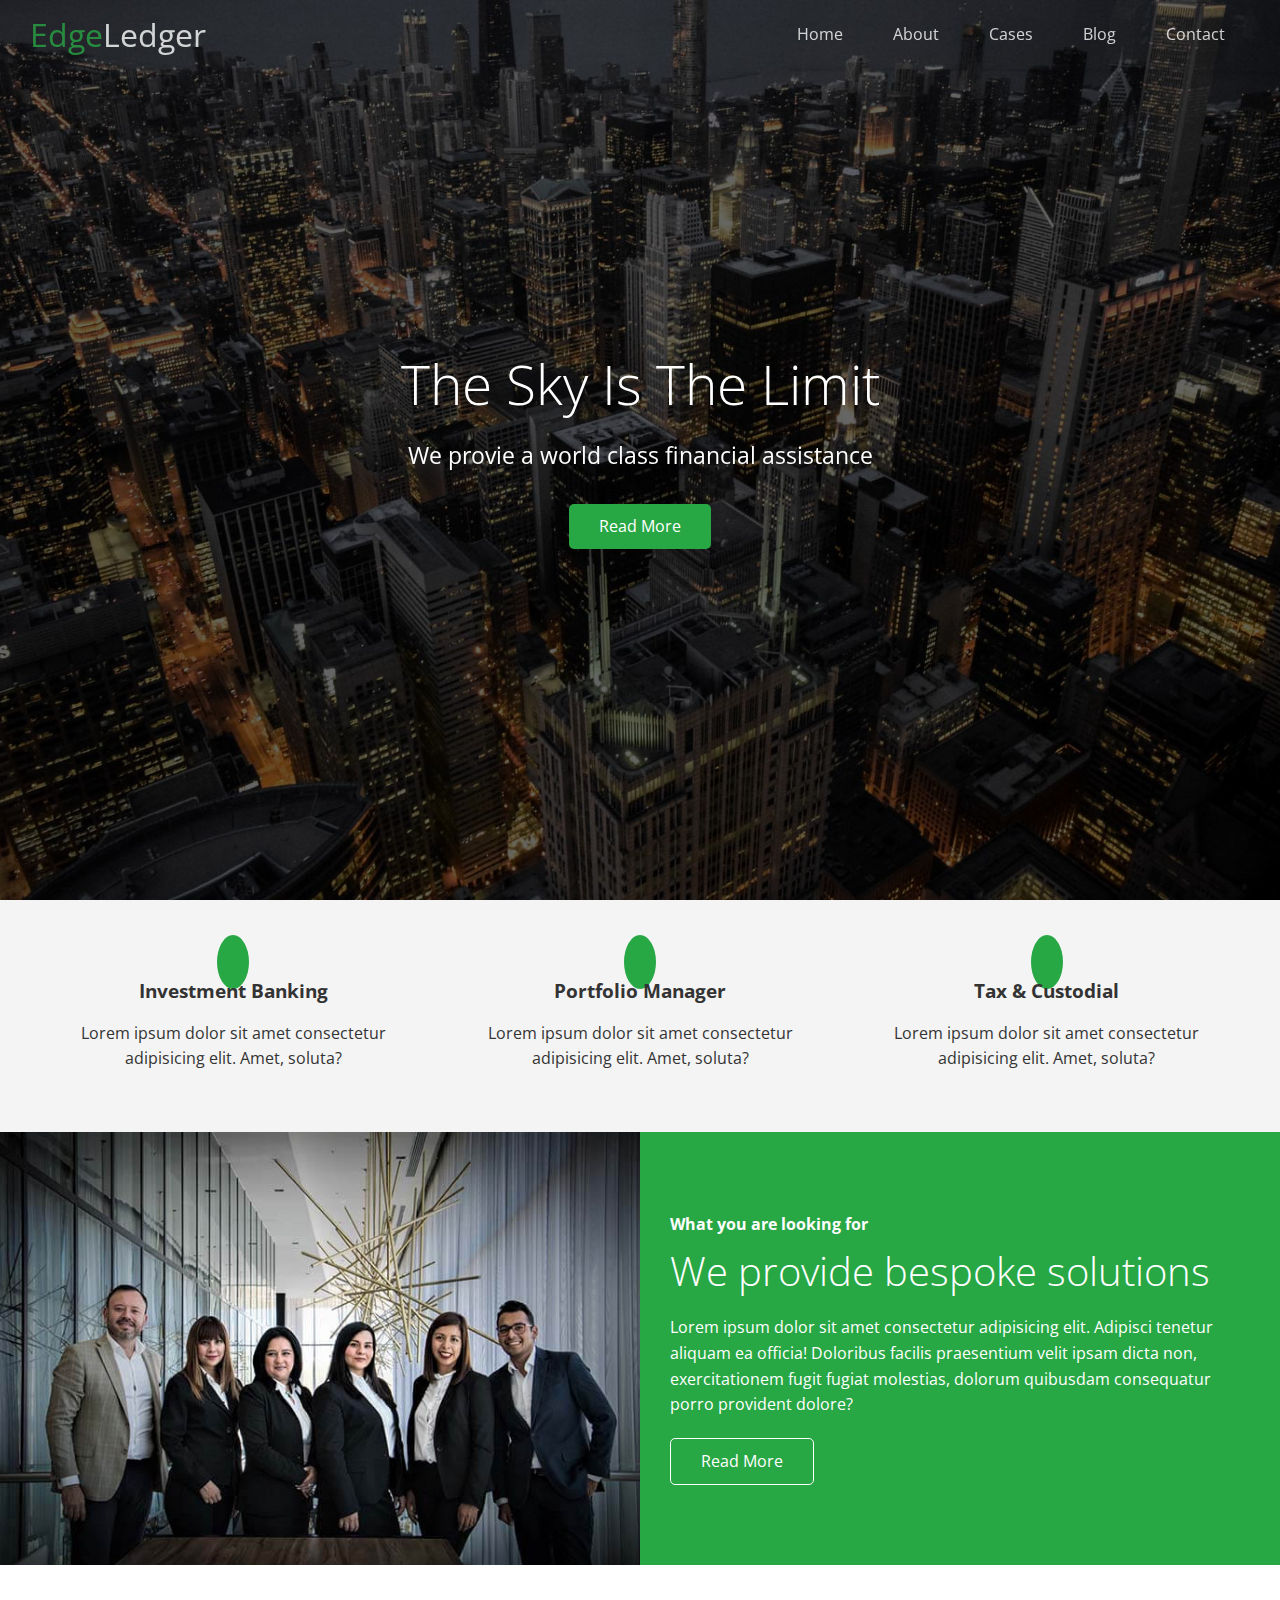
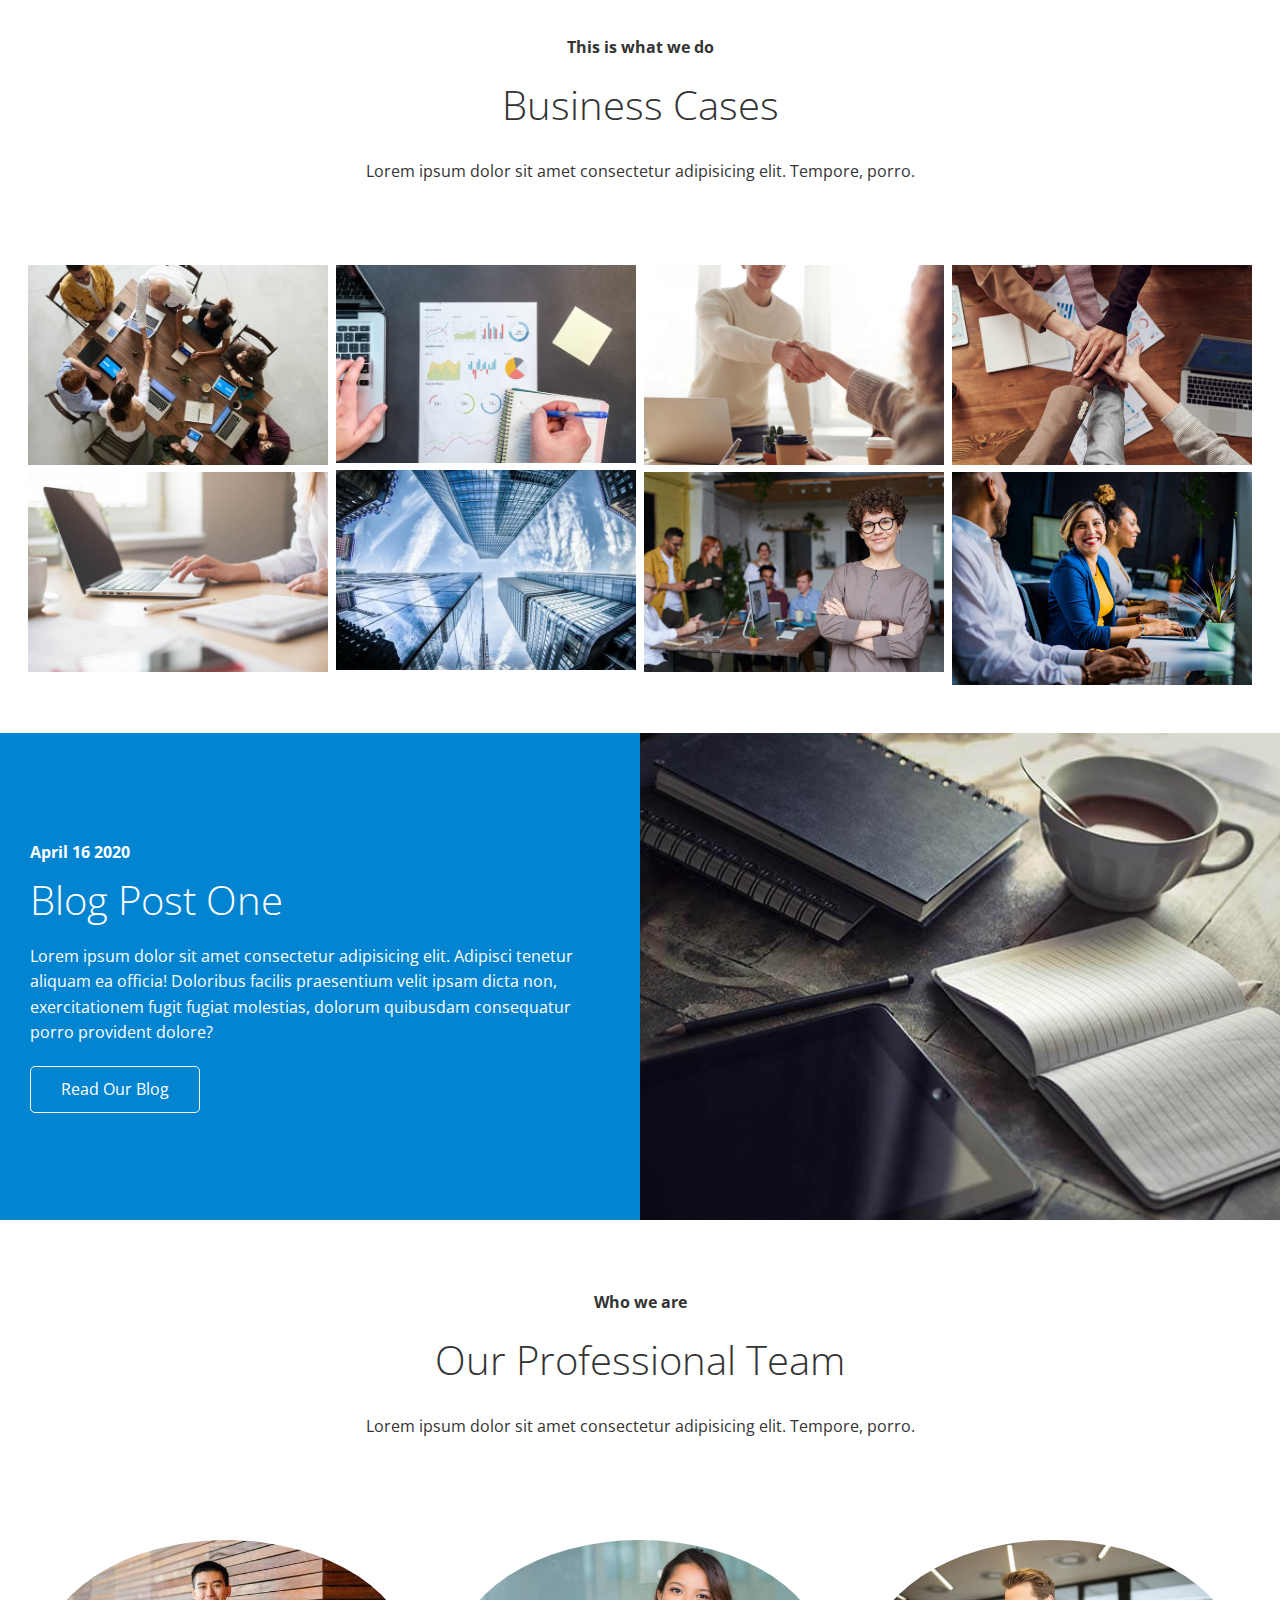
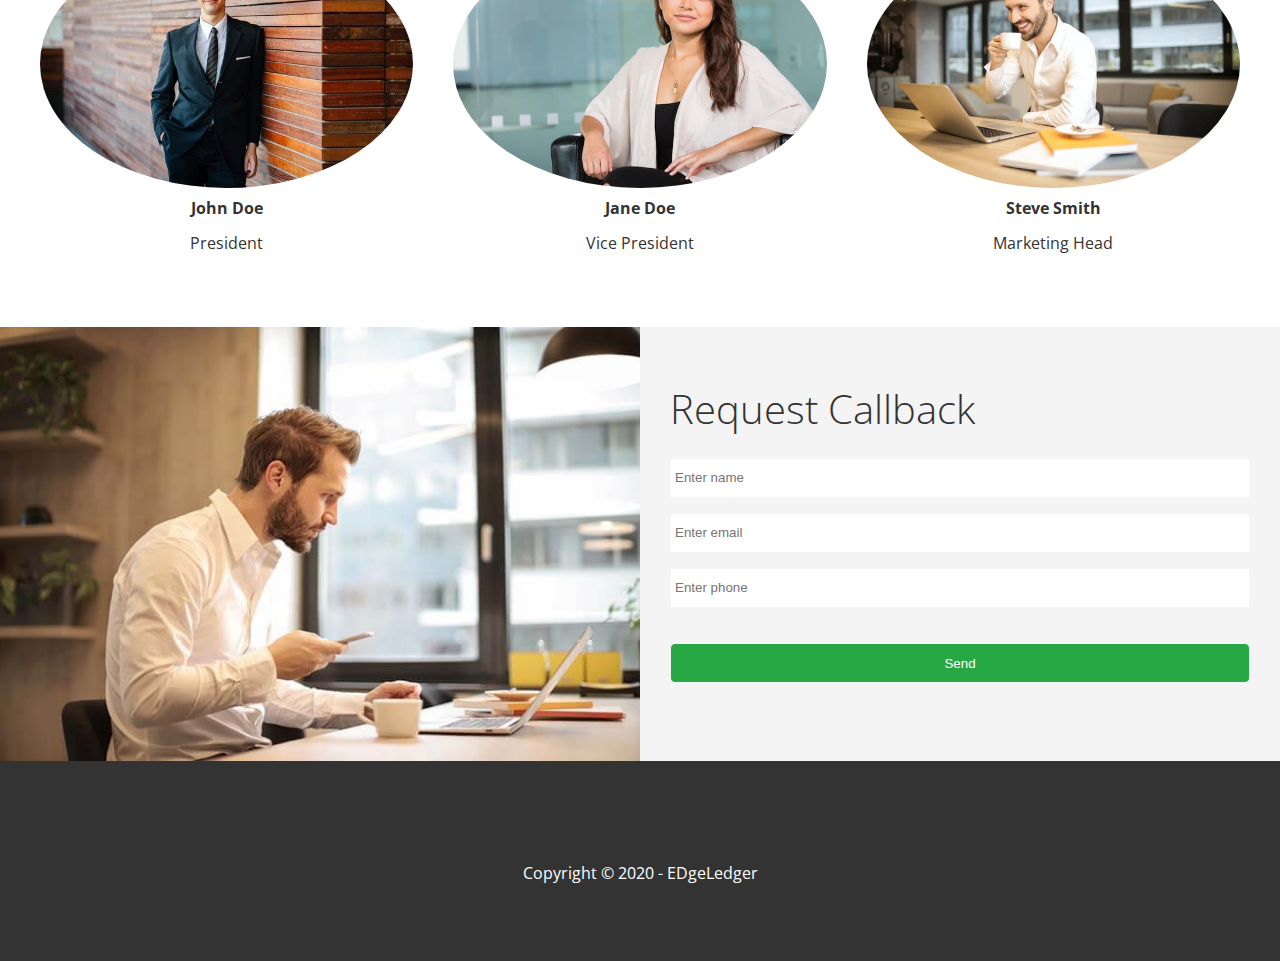
==== commit 6fd97444: "adding navbar effects" ====
--- a/index.html
+++ b/index.html
@@ -16,7 +16,7 @@
   <!-- Adding id becuase We have Home menu -->
   <body id="home">
     <header class="hero">
-      <div id="navbar" class="navbar">
+      <div id="navbar" class="navbar top">
         <h1 class="logo">
           <!-- Using span becuase it's inline elements -->
           <span class="text-primary"><i class="fas fa-book-open"></i> Edge</span
@@ -263,5 +263,48 @@
       </div>
       <p>Copyright &copy; 2020 - EDgeLedger</p>
     </footer>
+
+    <script
+      src="https://code.jquery.com/jquery-3.5.0.min.js"
+      integrity="sha256-xNzN2a4ltkB44Mc/Jz3pT4iU1cmeR0FkXs4pru/JxaQ="
+      crossorigin="anonymous"
+    ></script>
+
+    <script>
+      const navbar = document.getElementById('navbar');
+      let scrolled = false;
+
+      window.onscroll = function () {
+        if (window.pageYOffset > 100) {
+          navbar.classList.remove('top');
+          if (!scrolled) {
+            navbar.style.transform = 'translateY(-70px)';
+          }
+          setTimeout(function () {
+            navbar.style.transform = 'translateY(0)';
+            scrolled = true;
+          }, 200);
+        } else {
+          navbar.classList.add('top');
+          scrolled = false;
+        }
+      };
+
+      // smooth Scrolling
+      $('#navbar a, .btn').on('click', function (e) {
+        if (this.hash !== '') {
+          e.preventDefault();
+
+          const hash = this.hash;
+
+          $('html, body').animate(
+            {
+              scrollTop: $(hash).offset().top - 100,
+            },
+            800
+          );
+        }
+      });
+    </script>
   </body>
 </html>
--- a/css/style.css
+++ b/css/style.css
@@ -53,6 +53,11 @@
   color: #fff;
   opacity: 0.8;
   padding: 0 30px;
+  transition: 0.5s;
+}
+
+.navbar.top {
+  background: transparent;
 }
 
 .navbar ul {
